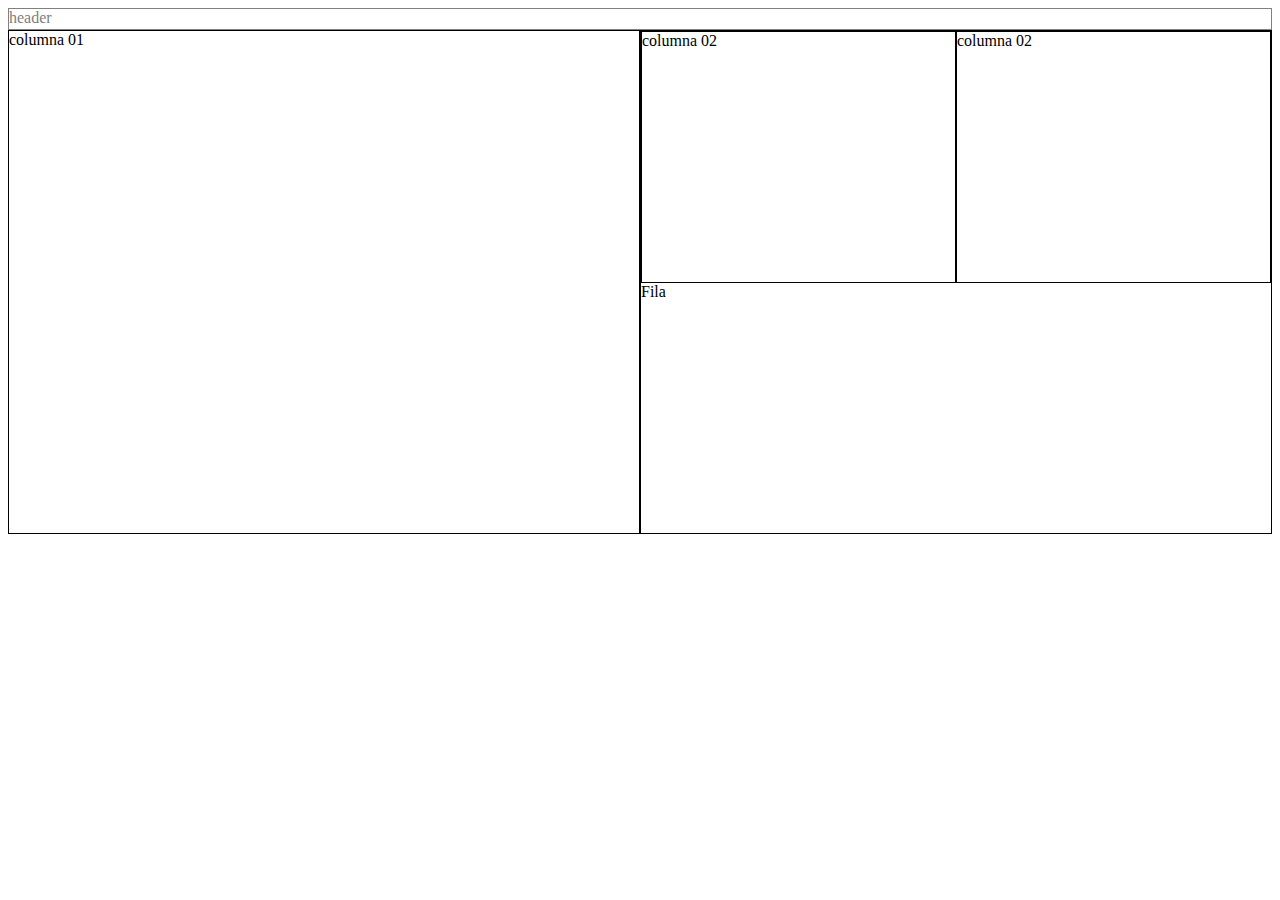
==== index.html @ dd3e275e "Sesion 01" ====
<!DOCTYPE html>
<html lang="en">
<head>
    <meta charset="UTF-8">
    <meta name="viewport" content="width=device-width, initial-scale=1.0">
    <title>Portafolio</title>
    <link rel="stylesheet" href="./css/estlos.css">
</head>
<body>
    <!-- Aca puedo comentar, no va a leer este text -->
    <div id="idHearder"> header</div>


    <div class="row">
        <div  class="col">columna 01</div>
        <div  class="col">
            <div class="row">
                <div  class="col" style="height: 250px;">columna 02</div>
                <div  class="col" style="height: 250px;">columna 02</div>
            </div>
            <div class="" style="height: 250px">
                Fila
            </div>
    </div>
</body>
</html>
---- css/estlos.css ----
.row{
    display: flex;
}

.col{
    flex: 50%;
    border: 1px solid;
}

.sec02{
    height: 400px;
    border: 1px solid;
    color: gray;
}

#idHearder{
    height: 20px;
    border: 1px solid;
    color: gray;
}

.alt{
    height: 50px;
}

.azul{
    color: blue;
}

p{
    color: rgb(255, 0, 0);
}
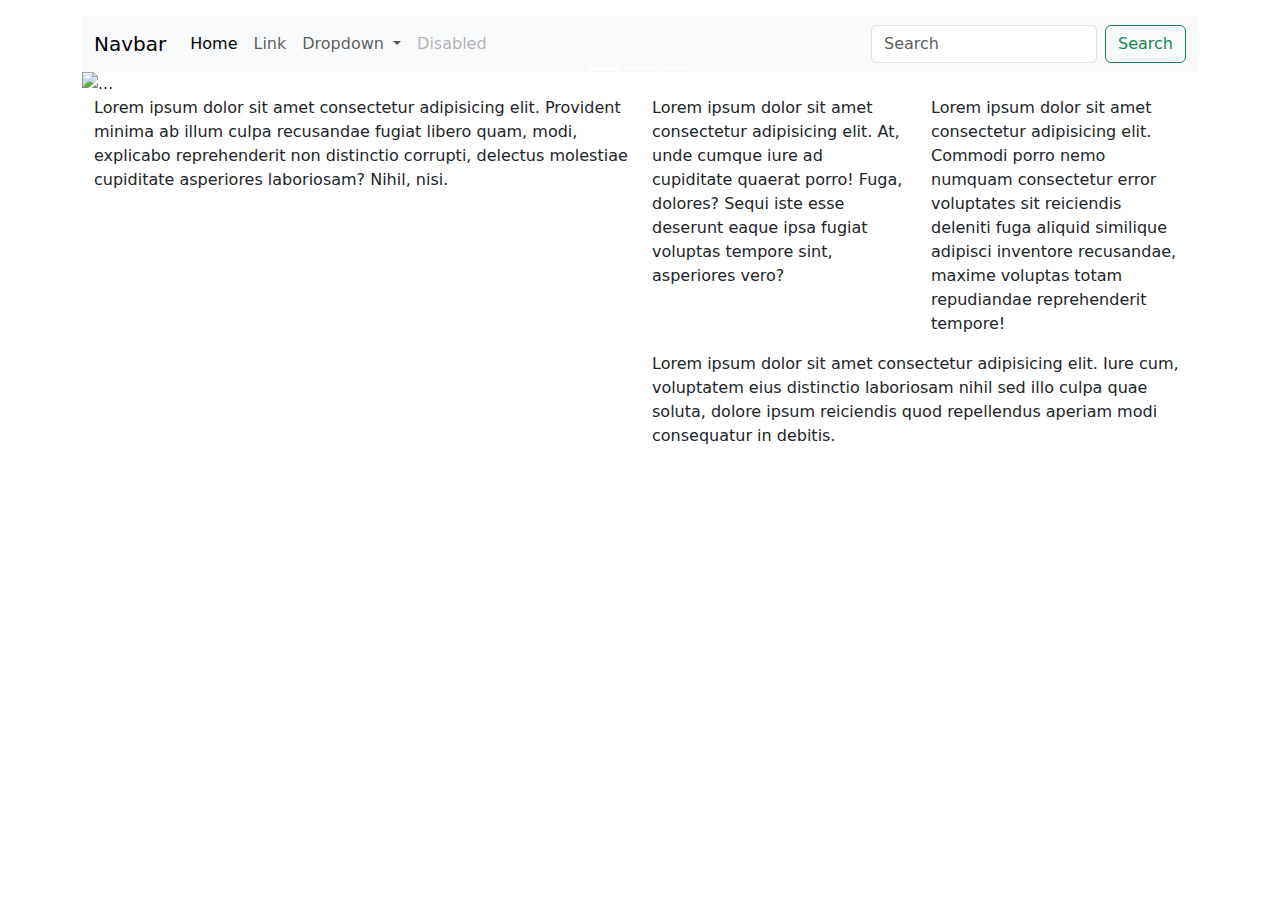
==== commit e6e9f3d3: "Sesion 02" ====
--- a/index.html
+++ b/index.html
@@ -4,23 +4,117 @@
     <meta charset="UTF-8">
     <meta name="viewport" content="width=device-width, initial-scale=1.0">
     <title>Portafolio</title>
-    <link rel="stylesheet" href="./css/estlos.css">
+    <link rel="stylesheet" href="./Bootstrap/bootstrap.min.css">
+    <link rel="stylesheet" href="./css/estilos.css">    
 </head>
-<body>
-    <!-- Aca puedo comentar, no va a leer este text -->
-    <div id="idHearder"> header</div>
+<body class="container">
+        <!-- Header -->
+        <div>
+            <nav class="navbar navbar-expand-lg bg-body-tertiary mt-3">
+                <div class="container-fluid">
+                  <a class="navbar-brand" href="#">Navbar</a>
+                  <button class="navbar-toggler" type="button" data-bs-toggle="collapse" data-bs-target="#navbarSupportedContent" aria-controls="navbarSupportedContent" aria-expanded="false" aria-label="Toggle navigation">
+                    <span class="navbar-toggler-icon"></span>
+                  </button>
+                  <div class="collapse navbar-collapse" id="navbarSupportedContent">
+                    <ul class="navbar-nav me-auto mb-2 mb-lg-0">
+                      <li class="nav-item">
+                        <a class="nav-link active" aria-current="page" href="#">Home</a>
+                      </li>
+                      <li class="nav-item">
+                        <a class="nav-link" href="#">Link</a>
+                      </li>
+                      <li class="nav-item dropdown">
+                        <a class="nav-link dropdown-toggle" href="#" role="button" data-bs-toggle="dropdown" aria-expanded="false">
+                          Dropdown
+                        </a>
+                        <ul class="dropdown-menu">
+                          <li><a class="dropdown-item" href="#">Action</a></li>
+                          <li><a class="dropdown-item" href="#">Another action</a></li>
+                          <li><hr class="dropdown-divider"></li>
+                          <li><a class="dropdown-item" href="#">Something else here</a></li>
+                        </ul>
+                      </li>
+                      <li class="nav-item">
+                        <a class="nav-link disabled" aria-disabled="true">Disabled</a>
+                      </li>
+                    </ul>
+                    <form class="d-flex" role="search">
+                      <input class="form-control me-2" type="search" placeholder="Search" aria-label="Search">
+                      <button class="btn btn-outline-success" type="submit">Search</button>
+                    </form>
+                  </div>
+                </div>
+              </nav>
+        </div>
+
+        <!--carousel-->
+        <div>
+            <div id="carouselExampleCaptions" class="carousel slide">
+                <div class="carousel-indicators">
+                  <button type="button" data-bs-target="#carouselExampleCaptions" data-bs-slide-to="0" class="active" aria-current="true" aria-label="Slide 1"></button>
+                  <button type="button" data-bs-target="#carouselExampleCaptions" data-bs-slide-to="1" aria-label="Slide 2"></button>
+                  <button type="button" data-bs-target="#carouselExampleCaptions" data-bs-slide-to="2" aria-label="Slide 3"></button>
+                </div>
+                <div class="carousel-inner">
+                  <div class="carousel-item active">
+                    <img src="./img/carousel/K-ON.PNG" class="d-block w-100" alt="...">
+                    <div class="carousel-caption d-none d-md-block">
+                      <h5>First slide label</h5>
+                      <p>Some representative placeholder content for the first slide.</p>
+                    </div>
+                  </div>
+                  <div class="carousel-item">
+                    <img src="./img/carousel/K-ON.PNG" class="d-block w-100" alt="...">
+                    <div class="carousel-caption d-none d-md-block">
+                      <h5>Second slide label</h5>
+                      <p>Some representative placeholder content for the second slide.</p>
+                    </div>
+                  </div>
+                  <div class="carousel-item">
+                    <img src="./img/carousel/K-ON.PNG" class="d-block w-100" alt="...">
+                    <div class="carousel-caption d-none d-md-block">
+                      <h5>Third slide label</h5>
+                      <p>Some representative placeholder content for the third slide.</p>
+                    </div>
+                  </div>
+                </div>
+                <button class="carousel-control-prev" type="button" data-bs-target="#carouselExampleCaptions" data-bs-slide="prev">
+                  <span class="carousel-control-prev-icon" aria-hidden="true"></span>
+                  <span class="visually-hidden">Previous</span>
+                </button>
+                <button class="carousel-control-next" type="button" data-bs-target="#carouselExampleCaptions" data-bs-slide="next">
+                  <span class="carousel-control-next-icon" aria-hidden="true"></span>
+                  <span class="visually-hidden">Next</span>
+                </button>
+              </div>
+        </div>
+
+        <div class="container">
+            <div class="row">
+                <div  class="col-md-6">
+                    <div>
+                        <p>Lorem ipsum dolor sit amet consectetur adipisicing elit. Provident minima ab illum culpa recusandae fugiat libero quam, modi, explicabo reprehenderit non distinctio corrupti, delectus molestiae cupiditate asperiores laboriosam? Nihil, nisi.</p>
+                    </div>
+                </div>
+                <div  class="col-md-6">
+                    <div class="row">
+                        <div  class="col-md-6" >
+                            <p>Lorem ipsum dolor sit amet consectetur adipisicing elit. At, unde cumque iure ad cupiditate quaerat porro! Fuga, dolores? Sequi iste esse deserunt eaque ipsa fugiat voluptas tempore sint, asperiores vero?</p>    
+                        </div>
+                        <div  class="col-md-6">
+                            <p>Lorem ipsum dolor sit amet consectetur adipisicing elit. Commodi porro nemo numquam consectetur error voluptates sit reiciendis deleniti fuga aliquid similique adipisci inventore recusandae, maxime voluptas totam repudiandae reprehenderit tempore!</p>
+                        </div>
+                    </div>
+                    <div class="row">
+                        <p>Lorem ipsum dolor sit amet consectetur adipisicing elit. Iure cum, voluptatem eius distinctio laboriosam nihil sed illo culpa quae soluta, dolore ipsum reiciendis quod repellendus aperiam modi consequatur in debitis.</p>
+                    </div>
+                </div>            
+        </div>
 
 
-    <div class="row">
-        <div  class="col">columna 01</div>
-        <div  class="col">
-            <div class="row">
-                <div  class="col" style="height: 250px;">columna 02</div>
-                <div  class="col" style="height: 250px;">columna 02</div>
-            </div>
-            <div class="" style="height: 250px">
-                Fila
-            </div>
-    </div>
+    <script src="./Bootstrap/popper.min.js"></script>
+    <script src="./Bootstrap/bootstrap.min.js"></script>
+    <script src="./js/inicio/inicio.js"></script>
 </body>
 </html>--- a/css/estilos.css
+++ b/css/estilos.css
@@ -0,0 +1,44 @@
+/*
+.row{
+    display: flex;
+}
+
+.col{
+    flex: 50%;
+    border: 1px solid;
+}
+
+
+.sec02{
+    height: 400px;
+    border: 1px solid;
+    color: gray;
+
+    margin-top: 10px; mt
+    margin-bottom: 10px; mb
+    margin-left: 10px; ml
+    margin-right: 10px; mr
+
+    margin: 20px; 
+    margin: 10px 3px 10px 5px;
+
+}
+
+#idHearder{
+    height: 20px;
+    border: 1px solid;
+    color: gray;
+}
+
+.alt{
+    height: 50px;
+}
+
+.azul{
+    color: blue;
+}
+
+p{
+    color: rgb(255, 0, 0);
+}
+    */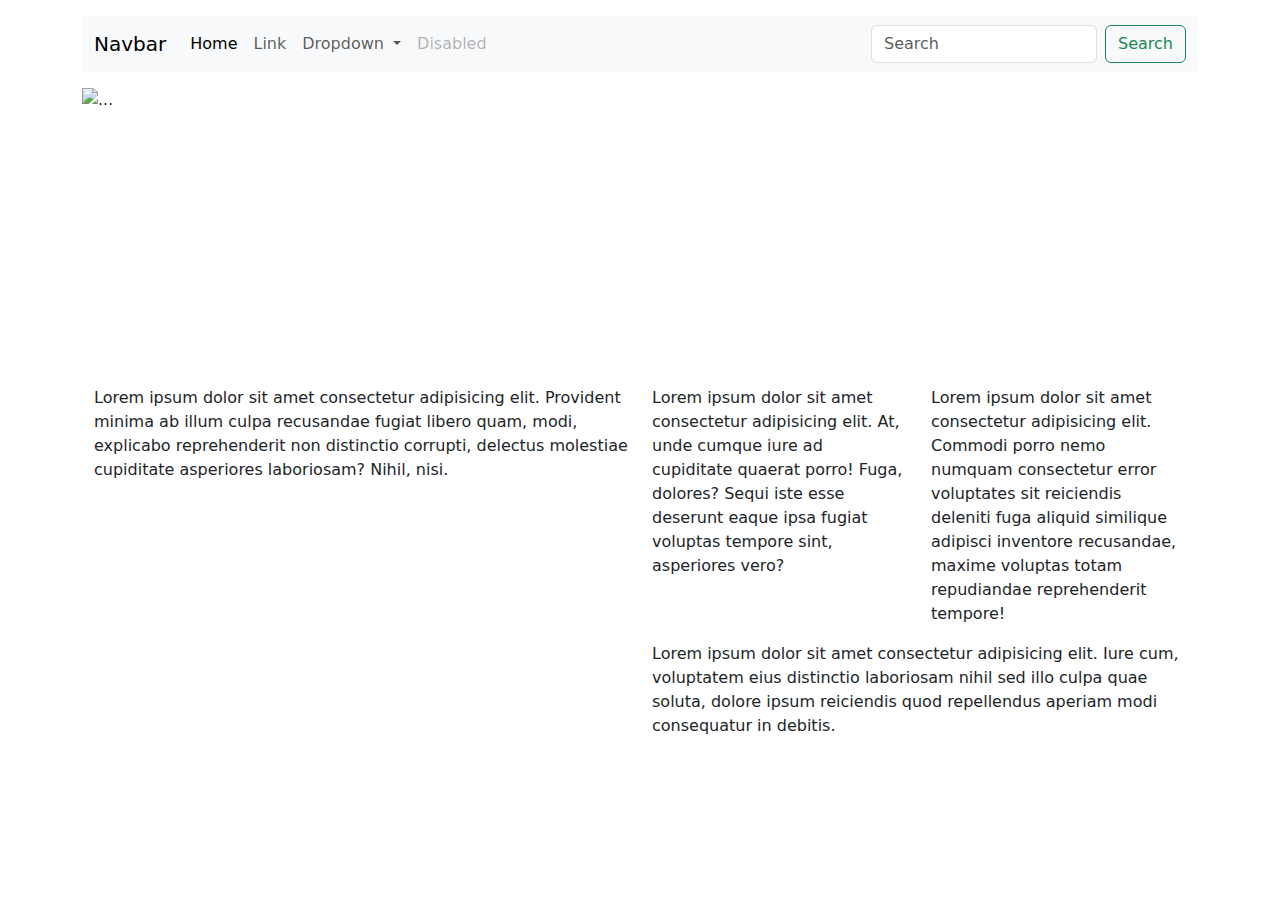
==== commit 5f7aa657: "Clase 22 - 01" ====
--- a/index.html
+++ b/index.html
@@ -49,7 +49,7 @@
         </div>
 
         <!--carousel-->
-        <div>
+        <div class="pt-3 pb-5">
             <div id="carouselExampleCaptions" class="carousel slide">
                 <div class="carousel-indicators">
                   <button type="button" data-bs-target="#carouselExampleCaptions" data-bs-slide-to="0" class="active" aria-current="true" aria-label="Slide 1"></button>
@@ -58,21 +58,21 @@
                 </div>
                 <div class="carousel-inner">
                   <div class="carousel-item active">
-                    <img src="./img/carousel/K-ON.PNG" class="d-block w-100" alt="...">
+                    <img src="./img/carousel/K-ON.PNG" class="imc d-block w-100" alt="...">
                     <div class="carousel-caption d-none d-md-block">
                       <h5>First slide label</h5>
                       <p>Some representative placeholder content for the first slide.</p>
                     </div>
                   </div>
                   <div class="carousel-item">
-                    <img src="./img/carousel/K-ON.PNG" class="d-block w-100" alt="...">
+                    <img src="./img/carousel/K-ON.PNG" class="imc d-block w-100" alt="...">
                     <div class="carousel-caption d-none d-md-block">
                       <h5>Second slide label</h5>
                       <p>Some representative placeholder content for the second slide.</p>
                     </div>
                   </div>
                   <div class="carousel-item">
-                    <img src="./img/carousel/K-ON.PNG" class="d-block w-100" alt="...">
+                    <img src="./img/carousel/K-ON.PNG" class="imc d-block w-100" alt="...">
                     <div class="carousel-caption d-none d-md-block">
                       <h5>Third slide label</h5>
                       <p>Some representative placeholder content for the third slide.</p>
--- a/css/estilos.css
+++ b/css/estilos.css
@@ -1,3 +1,25 @@
+.imc{
+    height: 250px !important;
+}
+
+
+
+
+
+
+
+
+
+
+
+
+
+
+
+
+
+
+
 /*
 .row{
     display: flex;
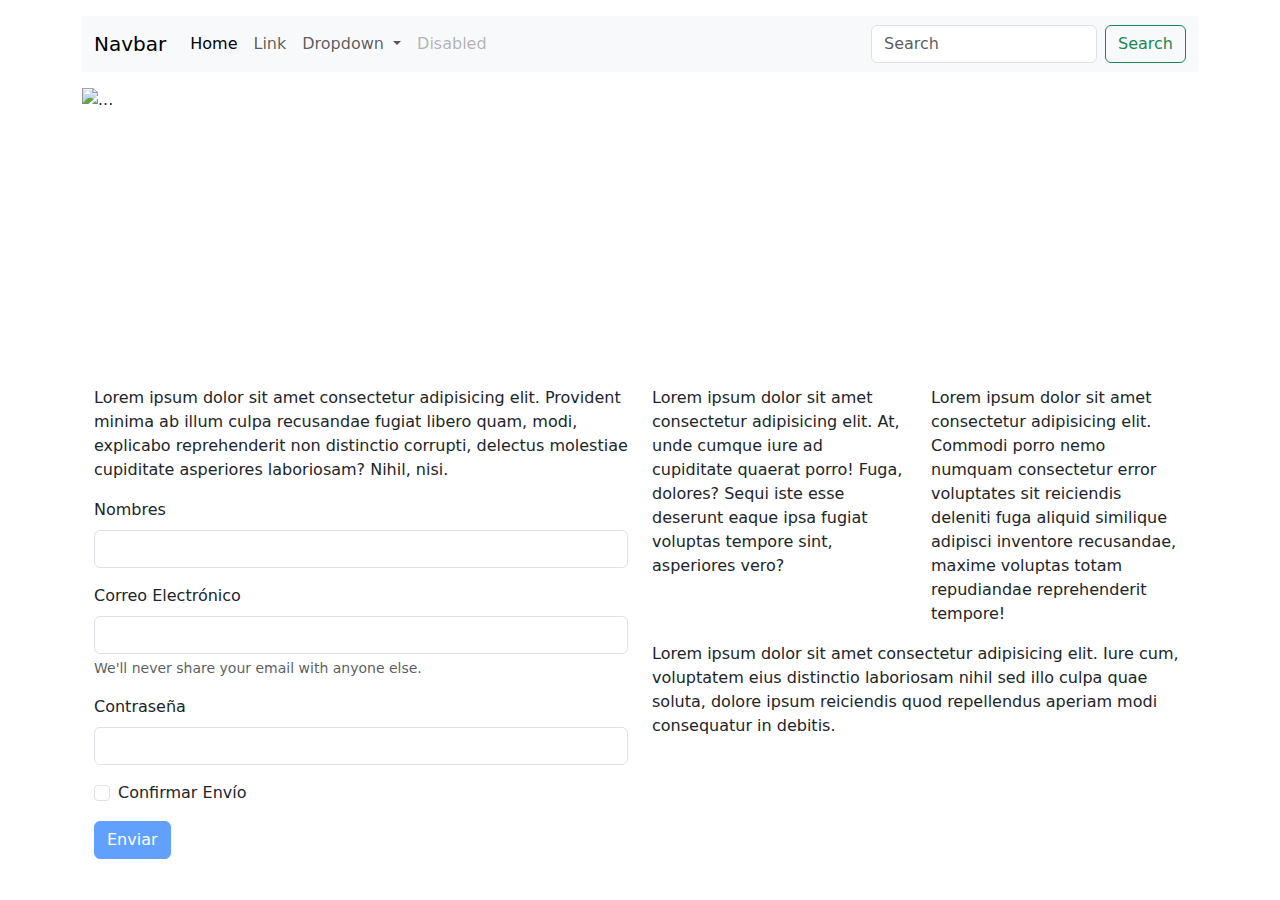
==== commit 96514593: "Sesion 2025 23" ====
--- a/index.html
+++ b/index.html
@@ -12,7 +12,7 @@
         <div>
             <nav class="navbar navbar-expand-lg bg-body-tertiary mt-3">
                 <div class="container-fluid">
-                  <a class="navbar-brand" href="#">Navbar</a>
+                  <a id="idNavbar" class="navbar-brand" href="#">Navbar</a>
                   <button class="navbar-toggler" type="button" data-bs-toggle="collapse" data-bs-target="#navbarSupportedContent" aria-controls="navbarSupportedContent" aria-expanded="false" aria-label="Toggle navigation">
                     <span class="navbar-toggler-icon"></span>
                   </button>
@@ -95,6 +95,31 @@
                 <div  class="col-md-6">
                     <div>
                         <p>Lorem ipsum dolor sit amet consectetur adipisicing elit. Provident minima ab illum culpa recusandae fugiat libero quam, modi, explicabo reprehenderit non distinctio corrupti, delectus molestiae cupiditate asperiores laboriosam? Nihil, nisi.</p>
+                        
+                        <div class="mb-3">
+                          <form>
+                            <div class="mb-3">
+                              <label for="idNombre" class="form-label">Nombres</label>
+                              <input type="text" class="form-control" id="idNombre">
+                            </div>
+                            <div class="mb-3">
+                              <label for="idEmail" class="form-label">Correo Electrónico</label>
+                              <input type="email" class="form-control" id="idEmail" aria-describedby="emailHelp">
+                              <div id="emailHelp" class="form-text">We'll never share your email with anyone else.</div>
+                            </div>
+                            <div class="mb-3">
+                              <label for="exampleInputPassword1" class="form-label">Contraseña</label>
+                              <input type="password" class="form-control" id="idPassword">
+                            </div>
+                            <div class="mb-3 form-check">
+                              <input type="checkbox" class="form-check-input" id="idCheckbox"  >
+                              <label class="form-check-label" for="idCheckbox">Confirmar Envío</label>
+                            </div>
+                            
+                          </form>
+                          <button id="idEnviar" class="btn btn-primary">Enviar</button>
+                        </div>
+
                     </div>
                 </div>
                 <div  class="col-md-6">
@@ -112,9 +137,9 @@
                 </div>            
         </div>
 
-
+    <script src="./jquery/jquery-3.7.1.min.js"></script>
     <script src="./Bootstrap/popper.min.js"></script>
     <script src="./Bootstrap/bootstrap.min.js"></script>
     <script src="./js/inicio/inicio.js"></script>
 </body>
-</html>+</html>
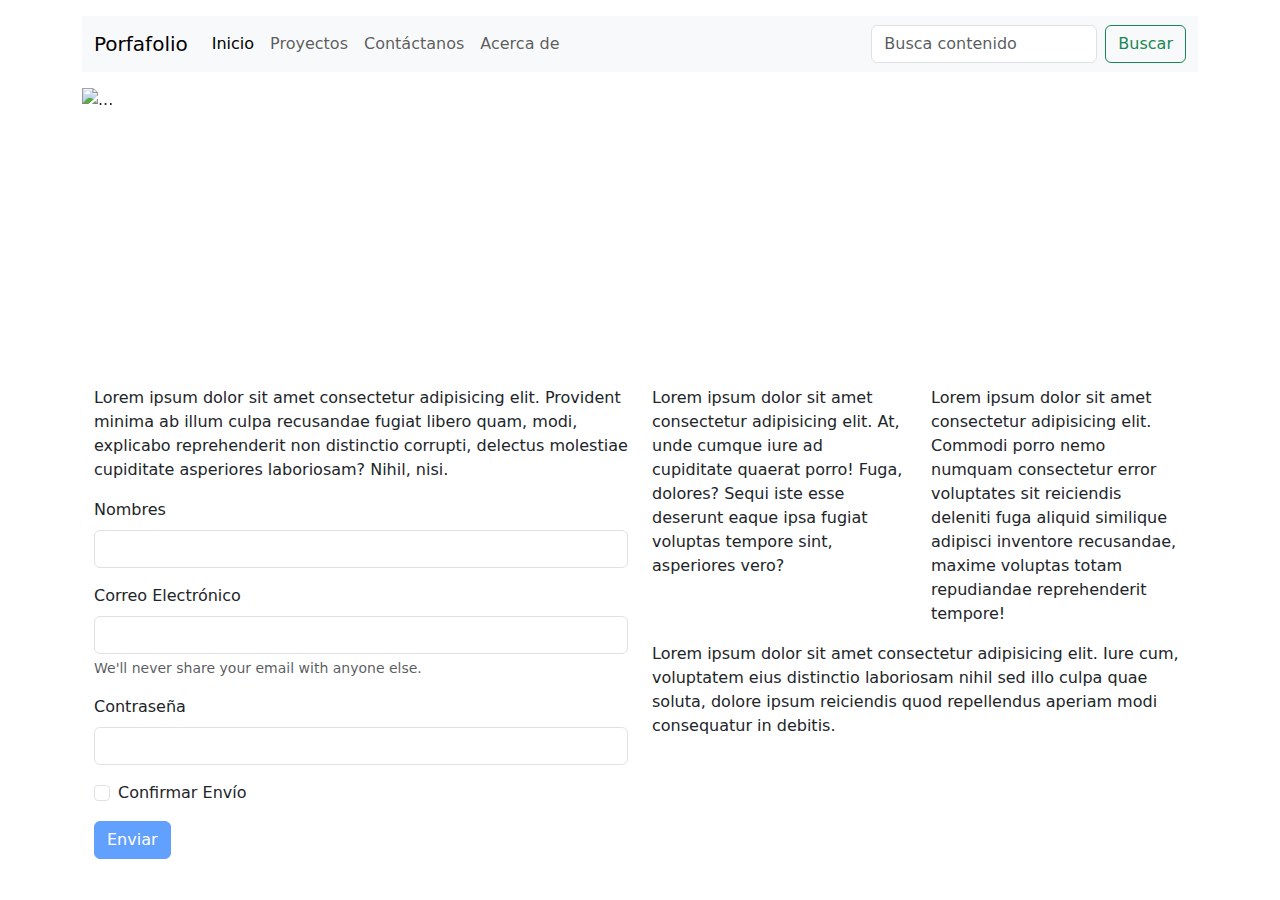
==== commit 5a69815e: "Clase 27-01-2025" ====
--- a/index.html
+++ b/index.html
@@ -12,36 +12,28 @@
         <div>
             <nav class="navbar navbar-expand-lg bg-body-tertiary mt-3">
                 <div class="container-fluid">
-                  <a id="idNavbar" class="navbar-brand" href="#">Navbar</a>
+                  <a id="idNavbar" class="navbar-brand" href="#">Porfafolio</a>
                   <button class="navbar-toggler" type="button" data-bs-toggle="collapse" data-bs-target="#navbarSupportedContent" aria-controls="navbarSupportedContent" aria-expanded="false" aria-label="Toggle navigation">
                     <span class="navbar-toggler-icon"></span>
                   </button>
                   <div class="collapse navbar-collapse" id="navbarSupportedContent">
                     <ul class="navbar-nav me-auto mb-2 mb-lg-0">
                       <li class="nav-item">
-                        <a class="nav-link active" aria-current="page" href="#">Home</a>
+                        <a class="nav-link active" aria-current="page" href="#">Inicio</a>
                       </li>
                       <li class="nav-item">
-                        <a class="nav-link" href="#">Link</a>
-                      </li>
-                      <li class="nav-item dropdown">
-                        <a class="nav-link dropdown-toggle" href="#" role="button" data-bs-toggle="dropdown" aria-expanded="false">
-                          Dropdown
-                        </a>
-                        <ul class="dropdown-menu">
-                          <li><a class="dropdown-item" href="#">Action</a></li>
-                          <li><a class="dropdown-item" href="#">Another action</a></li>
-                          <li><hr class="dropdown-divider"></li>
-                          <li><a class="dropdown-item" href="#">Something else here</a></li>
-                        </ul>
+                        <a class="nav-link" href="./page/proyectos.html">Proyectos</a>
                       </li>
                       <li class="nav-item">
-                        <a class="nav-link disabled" aria-disabled="true">Disabled</a>
+                        <a class="nav-link" href="./page/contactanos.html">Contáctanos</a>
+                      </li>
+                      <li class="nav-item">
+                        <a class="nav-link" href="./page/sobre_nosotros.html">Acerca de</a>
                       </li>
                     </ul>
                     <form class="d-flex" role="search">
-                      <input class="form-control me-2" type="search" placeholder="Search" aria-label="Search">
-                      <button class="btn btn-outline-success" type="submit">Search</button>
+                      <input class="form-control me-2" type="search" placeholder="Busca contenido" aria-label="Search">
+                      <button class="btn btn-outline-success" type="submit">Buscar</button>
                     </form>
                   </div>
                 </div>
--- a/css/estilos.css
+++ b/css/estilos.css
@@ -2,7 +2,9 @@
     height: 250px !important;
 }
 
-
+*{
+    
+}
 
 
 
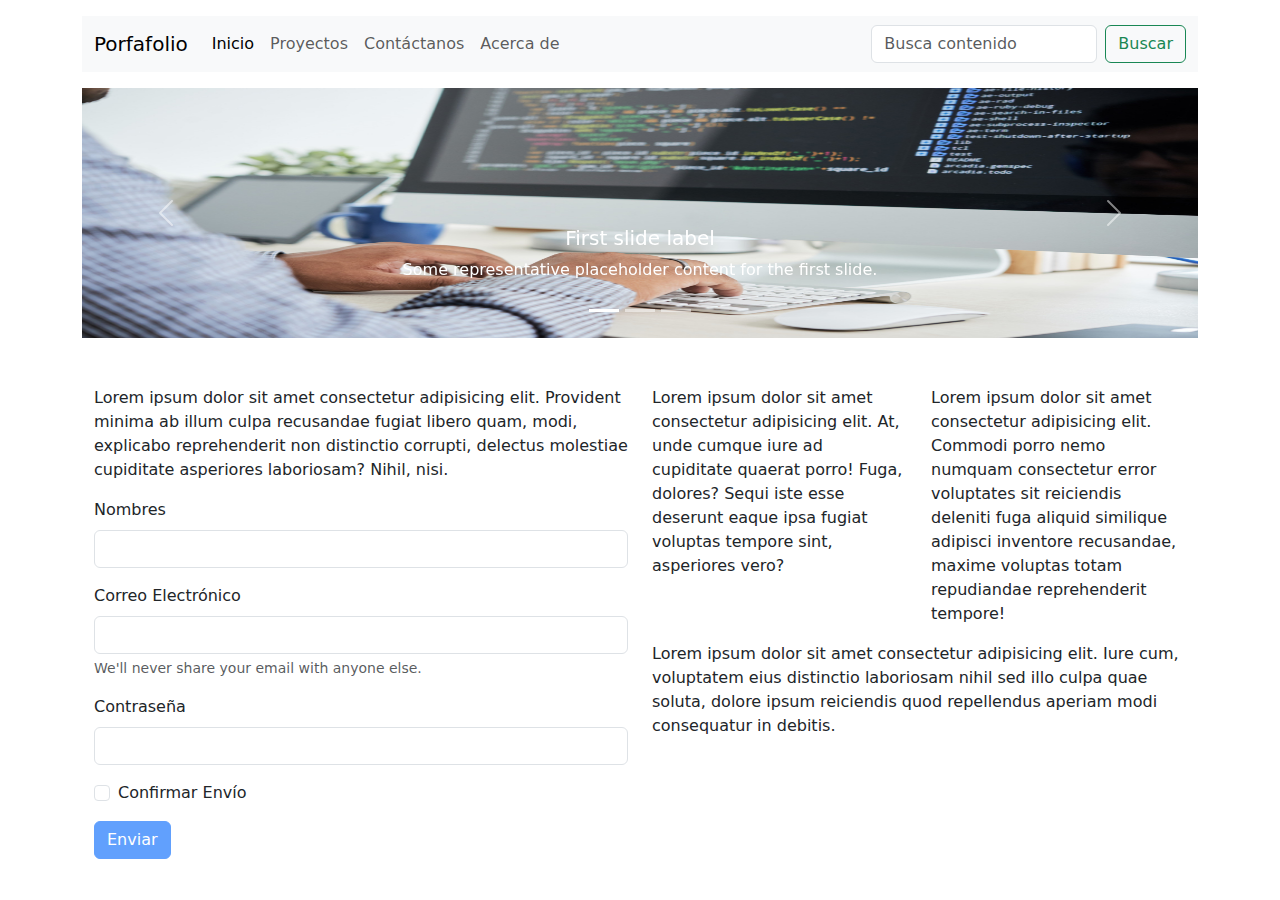
==== commit db47469c: "Ajuste Img" ====
--- a/index.html
+++ b/index.html
@@ -50,21 +50,21 @@
                 </div>
                 <div class="carousel-inner">
                   <div class="carousel-item active">
-                    <img src="./img/carousel/K-ON.PNG" class="imc d-block w-100" alt="...">
+                    <img src="./img/carousel/2025.jpg" class="imc d-block w-100" alt="...">
                     <div class="carousel-caption d-none d-md-block">
                       <h5>First slide label</h5>
                       <p>Some representative placeholder content for the first slide.</p>
                     </div>
                   </div>
                   <div class="carousel-item">
-                    <img src="./img/carousel/K-ON.PNG" class="imc d-block w-100" alt="...">
+                    <img src="./img/carousel/2025.jpg" class="imc d-block w-100" alt="...">
                     <div class="carousel-caption d-none d-md-block">
                       <h5>Second slide label</h5>
                       <p>Some representative placeholder content for the second slide.</p>
                     </div>
                   </div>
                   <div class="carousel-item">
-                    <img src="./img/carousel/K-ON.PNG" class="imc d-block w-100" alt="...">
+                    <img src="./img/carousel/2025.jpg" class="imc d-block w-100" alt="...">
                     <div class="carousel-caption d-none d-md-block">
                       <h5>Third slide label</h5>
                       <p>Some representative placeholder content for the third slide.</p>
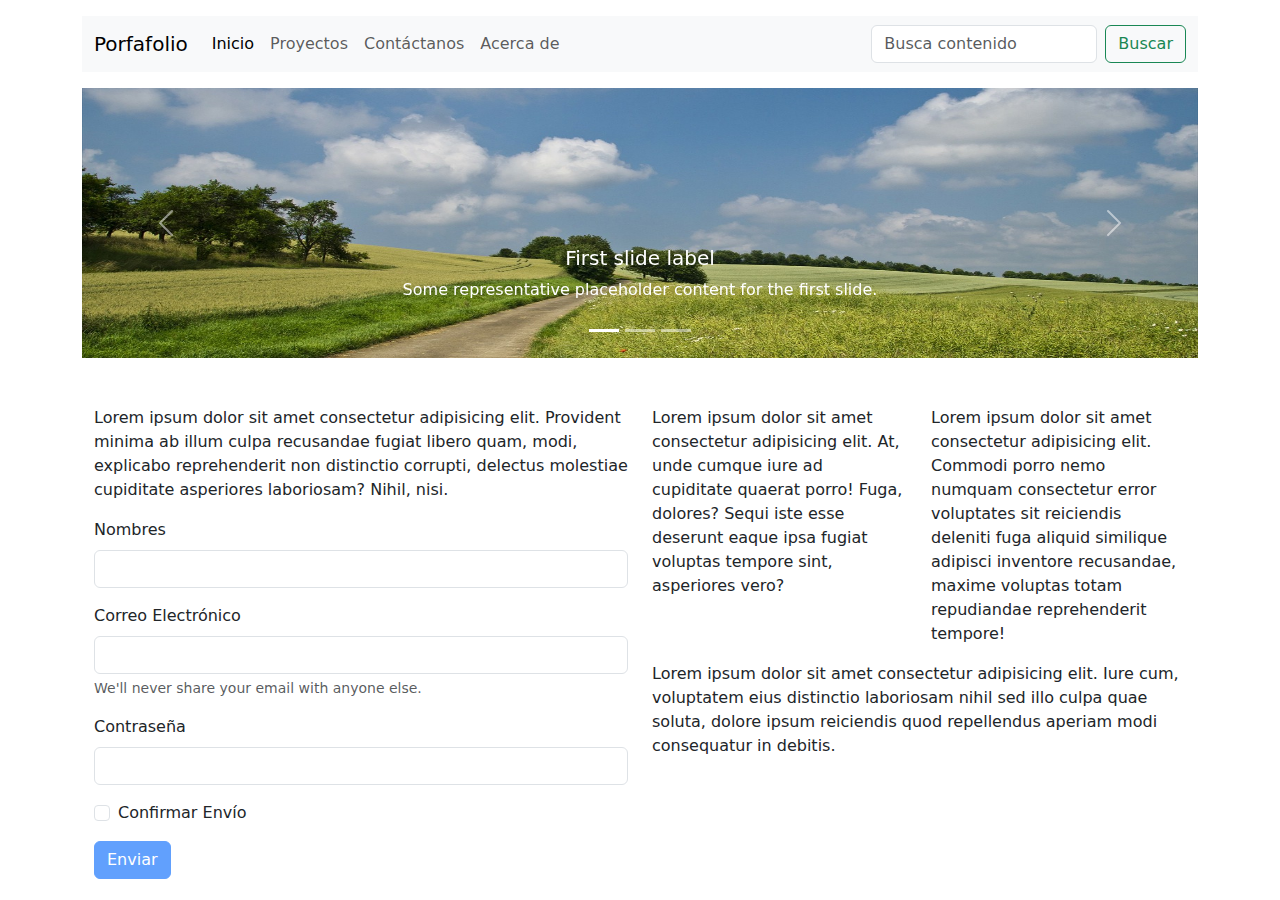
==== commit 0540f9d4: "Ajuste de Imagen" ====
--- a/index.html
+++ b/index.html
@@ -50,21 +50,21 @@
                 </div>
                 <div class="carousel-inner">
                   <div class="carousel-item active">
-                    <img src="./img/carousel/2025.jpg" class="imc d-block w-100" alt="...">
+                    <img src="./img/carousel/field175959_1920.jpg" class="imc d-block w-100" alt="...">
                     <div class="carousel-caption d-none d-md-block">
                       <h5>First slide label</h5>
                       <p>Some representative placeholder content for the first slide.</p>
                     </div>
                   </div>
                   <div class="carousel-item">
-                    <img src="./img/carousel/2025.jpg" class="imc d-block w-100" alt="...">
+                    <img src="./img/carousel/idaho239691_1920.jpg" class="imc d-block w-100" alt="...">
                     <div class="carousel-caption d-none d-md-block">
                       <h5>Second slide label</h5>
                       <p>Some representative placeholder content for the second slide.</p>
                     </div>
                   </div>
                   <div class="carousel-item">
-                    <img src="./img/carousel/2025.jpg" class="imc d-block w-100" alt="...">
+                    <img src="./img/carousel/road220058.jpg" class="imc d-block w-100" alt="...">
                     <div class="carousel-caption d-none d-md-block">
                       <h5>Third slide label</h5>
                       <p>Some representative placeholder content for the third slide.</p>
--- a/css/estilos.css
+++ b/css/estilos.css
@@ -1,5 +1,5 @@
 .imc{
-    height: 250px !important;
+    height: 270px !important;
 }
 
 *{
